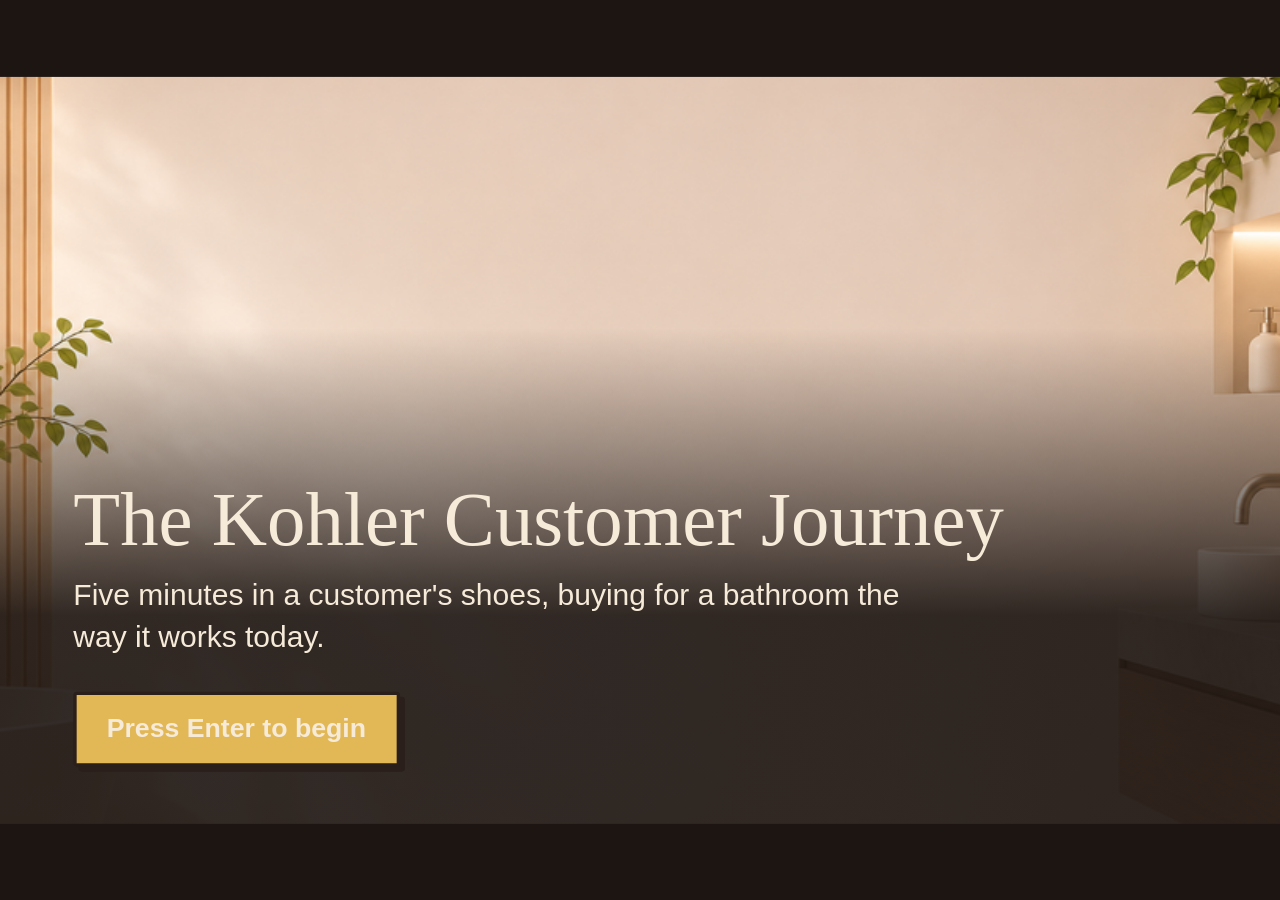
==== web/index.html @ 0ee65b8f "Game completion + HTML setup" ====
<!doctype html>
<html lang="en">
<head>
<meta charset="utf-8">
<meta name="viewport" content="width=device-width, initial-scale=1">
<title>The Kohler Customer Journey</title>
<link rel="stylesheet" href="style.css">
</head>
<body>
<!-- The game builds its own interface inside #stage. Open this file directly in a browser to play. -->
<div id="stage"></div>
<noscript>This game needs JavaScript. Please enable it in your browser.</noscript>
<!-- Classic scripts, in this order. No modules and no network calls, so the game runs from a folder. -->
<script src="js/art.js"></script>
<script src="js/props.js"></script>
<script src="js/rooms.js"></script>
<script src="js/story.js"></script>
<script src="js/game.js"></script>
</body>
</html>
---- web/style.css ----
/* style.css — all interface styling: stage scaling, dialogue, menus, overlays.
   The room itself is drawn on the canvas by the scripts. System fonts only; nothing is downloaded. */

:root {
  --cream: #f6ead9;
  --cream-dark: #e4d3ba;
  --paper: #fbf7f0;
  --wood: #a87a4c;
  --sage: #7d9170;
  --sage-dark: #5c7052;
  --sage-light: #a9b99c;
  --clay: #c98f6b;
  --ink: #2a1f1a;
  --gold: #e2b857;
  --night: #1c1512;
  --serif: Georgia, "Iowan Old Style", "Palatino Linotype", Palatino, "Times New Roman", serif;
  --sans: "Segoe UI", -apple-system, BlinkMacSystemFont, "Helvetica Neue", Arial, sans-serif;
}

html, body { margin: 0; height: 100%; background: var(--night); overflow: hidden; }
[hidden] { display: none !important; }
noscript { position: absolute; left: 16px; top: 16px; color: var(--cream); font: 16px var(--sans); }

/* The stage is always 768 x 448 and is scaled to fit the window by game.js. */
#stage {
  position: absolute; left: 50%; top: 50%;
  width: 768px; height: 448px;
  transform: translate(-50%, -50%);
  transform-origin: center;
  overflow: hidden;
  background: var(--night);
  color: var(--ink);
  font-family: var(--sans);
  -webkit-user-select: none; user-select: none;
  cursor: default;
}
/* :where() keeps these resets at the lowest priority, so the spacing rules further down win. */
:where(#stage) button { font: inherit; color: inherit; cursor: pointer; }
:where(#stage) button:focus { outline: none; }
:where(#stage) p, :where(#stage) h1, :where(#stage) h2, :where(#stage) h3 { margin: 0; }

.view {
  position: absolute; left: 0; top: 0; width: 768px; height: 448px;
  image-rendering: pixelated; image-rendering: crisp-edges;
}

/* ---------- in-room interface ---------- */
.chip {
  position: absolute; left: 14px; top: 12px;
  background: var(--ink); color: var(--cream);
  font-size: 13px; font-weight: 600; line-height: 1;
  padding: 7px 10px; border-radius: 2px;
}
.hint {
  position: absolute; left: 50%; bottom: 14px; transform: translateX(-50%);
  background: rgba(42, 31, 26, 0.9); color: var(--cream);
  font-size: 14px; line-height: 1.2; white-space: nowrap;
  padding: 8px 14px; border-radius: 3px;
}

/* ---------- dialogue: three voices that look different ---------- */
.dialog {
  position: absolute; left: 20px; right: 20px; bottom: 14px;
  min-height: 86px; box-sizing: border-box;
  padding: 14px 50px 14px 20px;
}
.dialog .line { font-size: 19px; line-height: 1.38; }
.dialog .off { visibility: hidden; }
.dialog .who { font-size: 13px; font-weight: 600; line-height: 1; }
.dialog .more {
  position: absolute; right: 14px; bottom: 12px;
  width: 20px; height: 20px; box-sizing: border-box;
  border: 2px solid currentColor; border-radius: 3px;
  font: 600 12px/16px var(--sans); text-align: center; font-style: normal;
  opacity: 0.75;
}

/* a thought: the persona's inner voice */
.dialog.thought {
  background: var(--cream); border: 2px solid var(--ink); border-radius: 24px;
  box-shadow: 4px 4px 0 var(--ink);
  font-family: var(--serif); font-style: italic;
}
.dialog.thought::before, .dialog.thought::after {
  content: ""; position: absolute; background: var(--cream); border: 2px solid var(--ink); border-radius: 50%;
}
.dialog.thought::before { left: 38px; top: -19px; width: 13px; height: 13px; }
.dialog.thought::after { left: 26px; top: -32px; width: 7px; height: 7px; }
.dialog.thought .who { font-family: var(--sans); font-style: normal; color: var(--sage-dark); margin-bottom: 6px; }

/* narration: what happens, with no speaker */
.dialog.narr { background: rgba(28, 21, 18, 0.94); color: var(--cream); border: 2px solid rgba(246, 234, 217, 0.32); border-radius: 3px; }

/* speech: someone else talking */
.dialog.speech {
  background: var(--paper); border: 2px solid var(--ink); border-radius: 3px;
  box-shadow: 4px 4px 0 var(--ink); padding-top: 20px;
}
.dialog.speech .who {
  position: absolute; left: 14px; top: -13px;
  background: var(--ink); color: var(--cream); padding: 6px 10px; border-radius: 2px;
}

/* ---------- choices and the pause menu ---------- */
.opt {
  display: block; width: 100%; box-sizing: border-box; text-align: left;
  font-size: 16px; line-height: 1.3;
  padding: 9px 12px; margin-top: 7px;
  background: var(--paper); border: 2px solid var(--ink); border-radius: 2px;
}
.opt.on { background: var(--gold); box-shadow: 3px 3px 0 var(--ink); }

.choice {
  position: absolute; left: 50%; bottom: 16px; transform: translateX(-50%);
  width: 580px; box-sizing: border-box;
  background: var(--cream); border: 2px solid var(--ink); box-shadow: 4px 4px 0 var(--ink);
  padding: 14px 16px 16px;
}
.choice .prompt { font-family: var(--serif); font-style: italic; font-size: 19px; line-height: 1.35; margin-bottom: 4px; }

.pause, .screen {
  position: absolute; left: 0; top: 0; width: 100%; height: 100%;
  background: rgba(28, 21, 18, 0.74);
  display: flex; align-items: center; justify-content: center;
}
.pause .panel {
  width: 280px; background: var(--cream); border: 2px solid var(--ink); box-shadow: 5px 5px 0 var(--ink);
  padding: 18px 18px 20px;
}
.pause h2 { font-family: var(--serif); font-size: 24px; font-weight: 400; margin-bottom: 8px; }

/* ---------- overlays: the screens and papers the persona looks at ---------- */
.screen { flex-direction: column; }
.closehint { margin-top: 8px; color: var(--cream); font-size: 13px; }
.win { box-sizing: border-box; color: #202124; }

/* a browser full of answers. Deliberately busier than the rest of the game. */
.browser { width: 660px; background: #fff; border: 2px solid var(--ink); box-shadow: 5px 5px 0 var(--ink); font-size: 13px; }
.browser .tabs { display: flex; gap: 2px; background: #dde1e6; padding: 5px 6px 0; }
.browser .tab {
  flex: 1 1 0; min-width: 0; padding: 5px 8px; font-size: 11px; color: #4a4f55;
  background: #c9ced5; border-radius: 6px 6px 0 0;
  white-space: nowrap; overflow: hidden; text-overflow: ellipsis;
}
.browser .tab.on { background: #fff; color: #202124; }
.browser .bar { padding: 5px 10px; border-bottom: 1px solid #e3e5e8; }
.browser .url { display: block; background: #f1f3f4; border-radius: 14px; padding: 4px 12px; font-size: 13px; color: #202124; }
.browser .res { display: flex; align-items: center; gap: 12px; padding: 4px 12px 5px; border-bottom: 1px solid #ececec; }
.browser .res:last-child { border-bottom: 0; }
.browser .res.sponsored { background: #fffbea; }
.browser .resmain { flex: 1 1 auto; min-width: 0; }
.browser .resmeta { font-size: 11px; line-height: 1.25; color: #1e6b34; }
.browser .tag { display: inline-block; margin-right: 6px; padding: 0 5px; border: 1px solid #9aa0a6; border-radius: 3px; color: #4a4f55; font-size: 10px; font-weight: 600; }
.browser .tag.ad { background: #f6c945; border-color: #c79a12; color: #3a2c00; }
.browser .ttl { font-size: 14px; line-height: 1.25; color: #1a0dab; white-space: nowrap; overflow: hidden; text-overflow: ellipsis; }
.browser .ln { font-size: 12px; line-height: 1.25; color: #4d5156; white-space: nowrap; overflow: hidden; text-overflow: ellipsis; }
.browser .price { flex: 0 0 auto; min-width: 86px; text-align: right; font-size: 16px; font-weight: 700; color: #202124; }
.browser .price.none { font-size: 11px; font-weight: 400; font-style: italic; color: #80868b; }

/* a phone: a store app, a calendar, a message thread */
.phone {
  width: 286px; background: #fff; border: 7px solid var(--ink); border-radius: 28px;
  box-shadow: 5px 5px 0 rgba(0, 0, 0, 0.45); overflow: hidden; font-size: 13px;
}
.phone .app { background: var(--ink); color: #fff; font-size: 13px; font-weight: 600; padding: 12px 16px 8px; }
.phone .head { padding: 9px 16px 7px; font-size: 15px; font-weight: 600; border-bottom: 1px solid #e6e6e6; }
.phone .row { position: relative; padding: 8px 16px 9px; border-bottom: 1px solid #ededed; }
.phone .rt { font-size: 14px; font-weight: 600; line-height: 1.25; }
.phone .rl { font-size: 12px; line-height: 1.3; color: #5f6368; margin-top: 1px; }
.phone .badge { display: inline-block; margin-top: 5px; padding: 2px 7px; border-radius: 10px; font-size: 11px; font-weight: 600; background: #e8eaed; color: #3c4043; }
.phone .badge.ok { background: #d9f0dc; color: #17602a; }
.phone .badge.warn { background: #fdeccb; color: #7a4b00; }
.phone .badge.bad { background: #fadad7; color: #8c1d18; }
.phone .foot { padding: 9px 16px 13px; font-size: 12px; line-height: 1.35; color: #5f6368; }

/* paper: a card on the fridge, a manual, a page of a notebook */
.paper {
  width: 400px; background: #fffdf6; border: 1px solid #c9b99b; box-shadow: 5px 6px 0 rgba(0, 0, 0, 0.4);
  padding: 20px 24px 22px; transform: rotate(-1.2deg);
  font-family: var(--serif); color: var(--ink);
}
.paper .ptitle { font-size: 20px; margin-bottom: 8px; padding-bottom: 6px; border-bottom: 1px solid #d8cbb0; }
.paper .pl { font-size: 16px; line-height: 1.5; }
.paper .pl.struck { text-decoration: line-through; text-decoration-color: #b5493b; color: #7b6c5c; }

/* ---------- title cards and the ending ---------- */
.card {
  position: absolute; left: 0; top: 0; width: 100%; height: 100%;
  background: var(--night); color: var(--cream);
  display: flex; flex-direction: column; align-items: center; justify-content: center; text-align: center;
}
.card .time { font-family: var(--serif); font-size: 40px; line-height: 1.15; }
.card .place { margin-top: 10px; font-size: 18px; color: var(--sage-light); max-width: 560px; line-height: 1.4; }

.card.ending { justify-content: flex-start; padding-top: 34px; box-sizing: border-box; }
.portrait { image-rendering: pixelated; image-rendering: crisp-edges; }
.card.ending .portrait { width: 60px; height: 84px; }
.card.ending .endname { margin-top: 2px; font-size: 14px; font-weight: 600; color: var(--sage-light); }
.card.ending .endlines { margin-top: 20px; width: 560px; min-height: 190px; }
.card.ending .endline { font-family: var(--serif); font-size: 20px; line-height: 1.4; margin-bottom: 16px; text-wrap: balance; }
.card.ending .endprompt { position: absolute; left: 0; right: 0; bottom: 20px; font-size: 14px; color: var(--gold); }

/* ---------- menus ---------- */
.menu { position: absolute; left: 0; top: 0; width: 100%; height: 100%; box-sizing: border-box; }

.menu.title { background: #3a2c22; }
.menu.title .bg { position: absolute; left: 0; top: 0; width: 100%; height: 100%; object-fit: cover; }
.menu.title .titlebox {
  position: absolute; left: 0; right: 0; bottom: 0; box-sizing: border-box;
  padding: 90px 44px 34px;
  background: linear-gradient(to bottom, rgba(28, 21, 18, 0), rgba(28, 21, 18, 0.9) 58%);
  color: var(--cream);
}
.menu.title h1 { font-family: var(--serif); font-weight: 400; font-size: 46px; line-height: 1.08; }
.menu.title .sub { margin-top: 8px; font-size: 18px; line-height: 1.4; max-width: 520px; }
.menu.title .go { display: inline-block; width: auto; margin-top: 20px; padding: 10px 18px; font-weight: 600; }

.menu.pick { background: var(--cream); padding: 40px 44px 0; }
.menu.pick .ask { font-family: var(--serif); font-weight: 400; font-size: 32px; line-height: 1.15; }
.menu.pick p.ask { font-size: 20px; line-height: 1.4; }
.cards { display: flex; gap: 22px; margin-top: 26px; }
.pcard {
  flex: 1 1 0; min-width: 0; min-height: 214px; box-sizing: border-box; text-align: left; vertical-align: top;
  display: flex; flex-direction: column; align-items: stretch; justify-content: flex-start;
  background: var(--paper); border: 2px solid var(--ink); border-radius: 3px; box-shadow: 5px 5px 0 var(--ink);
  padding: 20px 20px 18px;
}
.pcard.on { background: #fff; border-color: var(--ink); box-shadow: 5px 5px 0 var(--gold), 0 0 0 4px var(--gold); }
.pcard h3 { font-family: var(--serif); font-weight: 400; font-size: 27px; line-height: 1.15; }
.pcard .pitch { margin-top: 10px; font-size: 16px; line-height: 1.42; }
.pcard .meta { margin-top: 5px; font-size: 13px; color: var(--sage-dark); font-weight: 600; }
.pcard.level .pitch { margin-bottom: auto; padding-bottom: 14px; }
.pcard.persona { flex-direction: row; gap: 16px; }
.pcard.persona .portrait { flex: 0 0 auto; width: 80px; height: 112px; background: var(--cream-dark); border: 2px solid var(--ink); border-radius: 2px; }
.pcard.persona .ptext { flex: 1 1 auto; min-width: 0; }
.pcard.persona h3 { font-size: 24px; }
.pcard .role { margin-top: 4px; font-size: 13px; font-weight: 600; color: var(--sage-dark); line-height: 1.3; }
.pcard.persona .pitch { font-size: 15px; }
.pcard .tag { margin-top: 10px; font-family: var(--serif); font-style: italic; font-size: 15px; line-height: 1.4; }
.backhint { position: absolute; left: 44px; bottom: 18px; font-size: 13px; color: #6f5f50; }
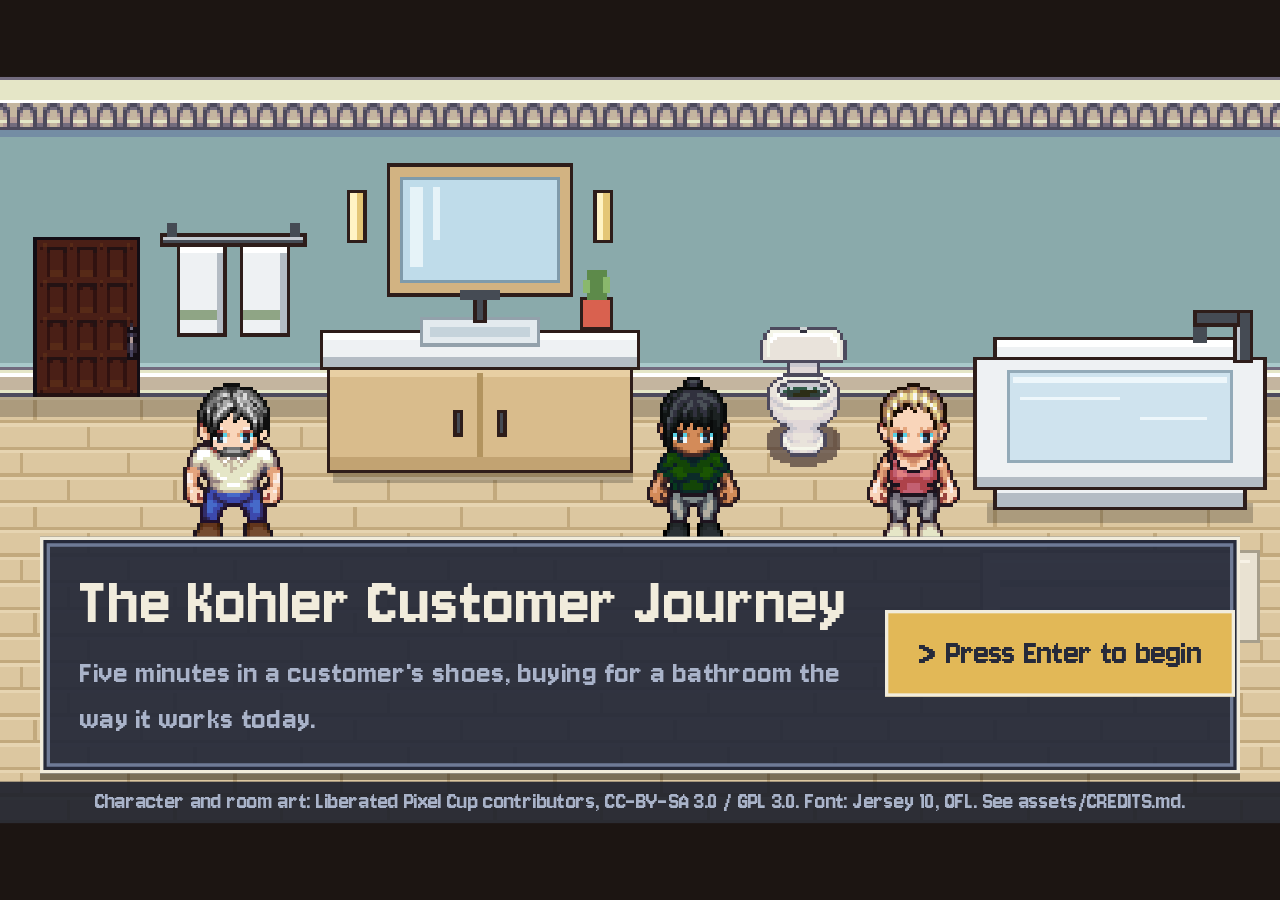
==== commit 5fea566b: "Web game: pixel-art rooms, characters and UI; Kohler fact corrections Level 1 is now "Not What It Us" ====
--- a/web/index.html
+++ b/web/index.html
@@ -12,6 +12,7 @@
 <noscript>This game needs JavaScript. Please enable it in your browser.</noscript>
 <!-- Classic scripts, in this order. No modules and no network calls, so the game runs from a folder. -->
 <script src="js/art.js"></script>
+<script src="js/sprites.js"></script>
 <script src="js/props.js"></script>
 <script src="js/rooms.js"></script>
 <script src="js/story.js"></script>
--- a/web/style.css
+++ b/web/style.css
@@ -1,5 +1,12 @@
 /* style.css — all interface styling: stage scaling, dialogue, menus, overlays.
-   The room itself is drawn on the canvas by the scripts. System fonts only; nothing is downloaded. */
+   The room itself is drawn on the canvas by the scripts. Nothing is downloaded: the one font is a file in assets/fonts. */
+
+/* Jersey 10 (SIL Open Font License, see assets/fonts/OFL.txt). It has one weight; the interface never asks for bold or italic. */
+@font-face {
+  font-family: "Jersey 10";
+  src: url("assets/fonts/Jersey10-Regular.ttf") format("truetype");
+  font-weight: 400; font-style: normal; font-display: block;
+}
 
 :root {
   --cream: #f6ead9;
@@ -13,8 +20,14 @@
   --ink: #2a1f1a;
   --gold: #e2b857;
   --night: #1c1512;
+  --slate: #262a3a;        /* interface windows */
+  --slate-line: #6f7b96;
+  --bone: #f1ecdc;
+  --slate-deep: #1b1e2b;   /* behind menus and title cards */
+  --slate-text: #a9b3c9;   /* secondary text on slate */
   --serif: Georgia, "Iowan Old Style", "Palatino Linotype", Palatino, "Times New Roman", serif;
   --sans: "Segoe UI", -apple-system, BlinkMacSystemFont, "Helvetica Neue", Arial, sans-serif;
+  --pixel: "Jersey 10", "Segoe UI", -apple-system, BlinkMacSystemFont, "Helvetica Neue", Arial, sans-serif;   /* the interface */
 }
 
 html, body { margin: 0; height: 100%; background: var(--night); overflow: hidden; }
@@ -30,7 +43,7 @@
   overflow: hidden;
   background: var(--night);
   color: var(--ink);
-  font-family: var(--sans);
+  font-family: var(--pixel); font-synthesis: none; font-variant-ligatures: none; letter-spacing: 0.01em;
   -webkit-user-select: none; user-select: none;
   cursor: default;
 }
@@ -44,79 +57,76 @@
   image-rendering: pixelated; image-rendering: crisp-edges;
 }
 
-/* ---------- in-room interface ---------- */
+/* ---------- in-room interface: dark slate windows with a light pixel border ----------
+   Hard edges only (no rounded corners, no blur), so the boxes sit with the pixel art. */
+.chip, .hint, .dialog, .choice, .pause .panel {
+  background: var(--slate); color: var(--bone);
+  border: 2px solid var(--bone); border-radius: 0;
+}
 .chip {
   position: absolute; left: 14px; top: 12px;
-  background: var(--ink); color: var(--cream);
-  font-size: 13px; font-weight: 600; line-height: 1;
-  padding: 7px 10px; border-radius: 2px;
+  font-size: 18px; font-weight: 600; line-height: 1;
+  padding: 6px 10px; box-shadow: 0 3px 0 rgba(0, 0, 0, 0.45);
 }
 .hint {
   position: absolute; left: 50%; bottom: 14px; transform: translateX(-50%);
-  background: rgba(42, 31, 26, 0.9); color: var(--cream);
-  font-size: 14px; line-height: 1.2; white-space: nowrap;
-  padding: 8px 14px; border-radius: 3px;
+  font-size: 19px; line-height: 1.2; white-space: nowrap;
+  padding: 7px 14px; box-shadow: 0 3px 0 rgba(0, 0, 0, 0.45);
 }
 
 /* ---------- dialogue: three voices that look different ---------- */
 .dialog {
   position: absolute; left: 20px; right: 20px; bottom: 14px;
   min-height: 86px; box-sizing: border-box;
-  padding: 14px 50px 14px 20px;
-}
-.dialog .line { font-size: 19px; line-height: 1.38; }
+  padding: 16px 52px 16px 22px;
+  box-shadow: inset 0 0 0 2px var(--slate), inset 0 0 0 4px var(--slate-line), 0 4px 0 rgba(0, 0, 0, 0.45);
+}
+.dialog .line { font-size: 25px; line-height: 1.25; }
 .dialog .off { visibility: hidden; }
-.dialog .who { font-size: 13px; font-weight: 600; line-height: 1; }
+.dialog .who {
+  position: absolute; left: 14px; top: -14px;
+  font: 400 18px/1 var(--pixel);
+  padding: 5px 10px; background: var(--bone); color: var(--slate); border: 2px solid var(--slate);
+}
 .dialog .more {
   position: absolute; right: 14px; bottom: 12px;
   width: 20px; height: 20px; box-sizing: border-box;
-  border: 2px solid currentColor; border-radius: 3px;
-  font: 600 12px/16px var(--sans); text-align: center; font-style: normal;
-  opacity: 0.75;
-}
-
-/* a thought: the persona's inner voice */
-.dialog.thought {
-  background: var(--cream); border: 2px solid var(--ink); border-radius: 24px;
-  box-shadow: 4px 4px 0 var(--ink);
-  font-family: var(--serif); font-style: italic;
-}
-.dialog.thought::before, .dialog.thought::after {
-  content: ""; position: absolute; background: var(--cream); border: 2px solid var(--ink); border-radius: 50%;
-}
-.dialog.thought::before { left: 38px; top: -19px; width: 13px; height: 13px; }
-.dialog.thought::after { left: 26px; top: -32px; width: 7px; height: 7px; }
-.dialog.thought .who { font-family: var(--sans); font-style: normal; color: var(--sage-dark); margin-bottom: 6px; }
-
-/* narration: what happens, with no speaker */
-.dialog.narr { background: rgba(28, 21, 18, 0.94); color: var(--cream); border: 2px solid rgba(246, 234, 217, 0.32); border-radius: 3px; }
-
-/* speech: someone else talking */
-.dialog.speech {
-  background: var(--paper); border: 2px solid var(--ink); border-radius: 3px;
-  box-shadow: 4px 4px 0 var(--ink); padding-top: 20px;
-}
-.dialog.speech .who {
-  position: absolute; left: 14px; top: -13px;
-  background: var(--ink); color: var(--cream); padding: 6px 10px; border-radius: 2px;
-}
+  background: var(--gold); color: var(--slate);
+  font: 400 17px/20px var(--pixel); text-align: center;
+}
+
+/* a thought: the persona's inner voice. Italic, with a trail of small squares rising from the name. */
+.dialog.thought { color: #f7e9bd; padding-top: 22px; }      /* a warmer tint; a pixel font has no italic */
+.dialog.thought::before, .dialog.thought::after { content: ""; position: absolute; background: var(--bone); border: 2px solid var(--slate); }
+.dialog.thought::before { left: 30px; top: -27px; width: 6px; height: 6px; }
+.dialog.thought::after { left: 22px; top: -38px; width: 3px; height: 3px; }
+
+/* narration: what happens, with no speaker. A plainer, dimmer window. */
+.dialog.narr { border-color: var(--slate-line); color: #d9d4c6; box-shadow: 0 4px 0 rgba(0, 0, 0, 0.45); }
+
+/* speech: someone else talking. The name sits on a gold plate. */
+.dialog.speech { padding-top: 22px; }
+.dialog.speech .who { background: var(--gold); }
 
 /* ---------- choices and the pause menu ---------- */
 .opt {
   display: block; width: 100%; box-sizing: border-box; text-align: left;
-  font-size: 16px; line-height: 1.3;
+  font-size: 22px; line-height: 1.3;
   padding: 9px 12px; margin-top: 7px;
   background: var(--paper); border: 2px solid var(--ink); border-radius: 2px;
 }
 .opt.on { background: var(--gold); box-shadow: 3px 3px 0 var(--ink); }
+.choice .opt, .pause .opt { background: transparent; color: var(--bone); border: 2px solid var(--slate-line); border-radius: 0; }
+.choice .opt.on, .pause .opt.on { background: var(--gold); color: var(--slate); border-color: var(--bone); box-shadow: none; }
+.choice .opt.on::before, .pause .opt.on::before { content: "> "; font-weight: 700; }
 
 .choice {
   position: absolute; left: 50%; bottom: 16px; transform: translateX(-50%);
   width: 580px; box-sizing: border-box;
-  background: var(--cream); border: 2px solid var(--ink); box-shadow: 4px 4px 0 var(--ink);
-  padding: 14px 16px 16px;
-}
-.choice .prompt { font-family: var(--serif); font-style: italic; font-size: 19px; line-height: 1.35; margin-bottom: 4px; }
+  box-shadow: inset 0 0 0 2px var(--slate), inset 0 0 0 4px var(--slate-line), 0 4px 0 rgba(0, 0, 0, 0.45);
+  padding: 16px 18px 18px;
+}
+.choice .prompt { font-size: 26px; line-height: 1.3; margin-bottom: 4px; color: #f7e9bd; }
 
 .pause, .screen {
   position: absolute; left: 0; top: 0; width: 100%; height: 100%;
@@ -124,15 +134,16 @@
   display: flex; align-items: center; justify-content: center;
 }
 .pause .panel {
-  width: 280px; background: var(--cream); border: 2px solid var(--ink); box-shadow: 5px 5px 0 var(--ink);
-  padding: 18px 18px 20px;
-}
-.pause h2 { font-family: var(--serif); font-size: 24px; font-weight: 400; margin-bottom: 8px; }
+  width: 280px;
+  box-shadow: inset 0 0 0 2px var(--slate), inset 0 0 0 4px var(--slate-line), 0 5px 0 rgba(0, 0, 0, 0.45);
+  padding: 20px 20px 22px;
+}
+.pause h2 { font-size: 32px; font-weight: 500; margin-bottom: 8px; }
 
 /* ---------- overlays: the screens and papers the persona looks at ---------- */
 .screen { flex-direction: column; }
-.closehint { margin-top: 8px; color: var(--cream); font-size: 13px; }
-.win { box-sizing: border-box; color: #202124; }
+.closehint { margin-top: 8px; color: var(--cream); font-size: 17px; }
+.win { box-sizing: border-box; color: #202124; font-family: var(--sans); font-synthesis: weight style; letter-spacing: 0; }      /* screens and papers look like the real thing */
 
 /* a browser full of answers. Deliberately busier than the rest of the game. */
 .browser { width: 660px; background: #fff; border: 2px solid var(--ink); box-shadow: 5px 5px 0 var(--ink); font-size: 13px; }
@@ -186,55 +197,61 @@
 /* ---------- title cards and the ending ---------- */
 .card {
   position: absolute; left: 0; top: 0; width: 100%; height: 100%;
-  background: var(--night); color: var(--cream);
+  background: var(--slate-deep); color: var(--bone);
   display: flex; flex-direction: column; align-items: center; justify-content: center; text-align: center;
 }
-.card .time { font-family: var(--serif); font-size: 40px; line-height: 1.15; }
-.card .place { margin-top: 10px; font-size: 18px; color: var(--sage-light); max-width: 560px; line-height: 1.4; }
+.card .time { font-size: 48px; font-weight: 500; line-height: 1.15; }
+.card .place { margin-top: 10px; font-size: 22px; color: var(--slate-text); max-width: 560px; line-height: 1.4; }
 
 .card.ending { justify-content: flex-start; padding-top: 34px; box-sizing: border-box; }
 .portrait { image-rendering: pixelated; image-rendering: crisp-edges; }
 .card.ending .portrait { width: 60px; height: 84px; }
-.card.ending .endname { margin-top: 2px; font-size: 14px; font-weight: 600; color: var(--sage-light); }
+.card.ending .endname { margin-top: 2px; font-size: 18px; font-weight: 600; color: var(--gold); }
 .card.ending .endlines { margin-top: 20px; width: 560px; min-height: 190px; }
-.card.ending .endline { font-family: var(--serif); font-size: 20px; line-height: 1.4; margin-bottom: 16px; text-wrap: balance; }
-.card.ending .endprompt { position: absolute; left: 0; right: 0; bottom: 20px; font-size: 14px; color: var(--gold); }
-
-/* ---------- menus ---------- */
+.card.ending .endline { font-size: 25px; line-height: 1.4; margin-bottom: 16px; text-wrap: balance; }
+.card.ending .endprompt { position: absolute; left: 0; right: 0; bottom: 20px; font-size: 18px; color: var(--gold); }
+
+/* ---------- menus: the same slate windows as the in-room interface ---------- */
 .menu { position: absolute; left: 0; top: 0; width: 100%; height: 100%; box-sizing: border-box; }
 
-.menu.title { background: #3a2c22; }
-.menu.title .bg { position: absolute; left: 0; top: 0; width: 100%; height: 100%; object-fit: cover; }
+.menu.title { background: var(--slate-deep); }
+.menu.title .bg { position: absolute; left: 0; top: 0; width: 100%; height: 100%; image-rendering: pixelated; image-rendering: crisp-edges; }
 .menu.title .titlebox {
-  position: absolute; left: 0; right: 0; bottom: 0; box-sizing: border-box;
-  padding: 90px 44px 34px;
-  background: linear-gradient(to bottom, rgba(28, 21, 18, 0), rgba(28, 21, 18, 0.9) 58%);
-  color: var(--cream);
-}
-.menu.title h1 { font-family: var(--serif); font-weight: 400; font-size: 46px; line-height: 1.08; }
-.menu.title .sub { margin-top: 8px; font-size: 18px; line-height: 1.4; max-width: 520px; }
-.menu.title .go { display: inline-block; width: auto; margin-top: 20px; padding: 10px 18px; font-weight: 600; }
-
-.menu.pick { background: var(--cream); padding: 40px 44px 0; }
-.menu.pick .ask { font-family: var(--serif); font-weight: 400; font-size: 32px; line-height: 1.15; }
-.menu.pick p.ask { font-size: 20px; line-height: 1.4; }
-.cards { display: flex; gap: 22px; margin-top: 26px; }
+  position: absolute; left: 24px; right: 24px; bottom: 30px; box-sizing: border-box;
+  padding: 14px 22px 16px;
+  display: grid; grid-template-columns: 1fr auto; column-gap: 22px; align-items: center;     /* words left, button right */
+  background: rgba(38, 42, 58, 0.94); color: var(--bone); border: 2px solid var(--bone);
+  box-shadow: inset 0 0 0 2px var(--slate), inset 0 0 0 4px var(--slate-line), 0 4px 0 rgba(0, 0, 0, 0.45);
+}
+.menu.title h1 { grid-column: 1; font-weight: 600; font-size: 44px; line-height: 1.1; white-space: nowrap; }
+.menu.title .sub { grid-column: 1; margin-top: 4px; font-size: 20px; line-height: 1.4; color: var(--slate-text); }
+.menu.title .credits { position: absolute; left: 0; right: 0; bottom: 0; padding: 4px 0 5px; text-align: center; font-size: 15px; color: var(--slate-text); background: rgba(27, 30, 43, 0.9); }
+.menu.title .go { grid-column: 2; grid-row: 1 / span 2; display: inline-block; width: auto; margin-top: 0; padding: 10px 18px; white-space: nowrap; font-weight: 600; border-radius: 0; border-color: var(--bone); color: var(--slate); box-shadow: none; }
+.menu.title .go::before { content: "> "; font-weight: 700; }
+
+.menu.pick { background: var(--slate-deep); color: var(--bone); padding: 36px 40px 0; }
+.menu.pick .ask { font-weight: 500; font-size: 40px; line-height: 1.15; }
+.menu.pick p.ask { font-size: 24px; line-height: 1.4; }
+.cards { display: flex; gap: 20px; margin-top: 24px; }
 .pcard {
-  flex: 1 1 0; min-width: 0; min-height: 214px; box-sizing: border-box; text-align: left; vertical-align: top;
+  flex: 1 1 0; min-width: 0; min-height: 222px; box-sizing: border-box; text-align: left; vertical-align: top;
   display: flex; flex-direction: column; align-items: stretch; justify-content: flex-start;
-  background: var(--paper); border: 2px solid var(--ink); border-radius: 3px; box-shadow: 5px 5px 0 var(--ink);
+  background: var(--slate); color: var(--bone); border: 2px solid var(--slate-line); border-radius: 0;
+  box-shadow: 0 4px 0 rgba(0, 0, 0, 0.45);
   padding: 20px 20px 18px;
 }
-.pcard.on { background: #fff; border-color: var(--ink); box-shadow: 5px 5px 0 var(--gold), 0 0 0 4px var(--gold); }
-.pcard h3 { font-family: var(--serif); font-weight: 400; font-size: 27px; line-height: 1.15; }
-.pcard .pitch { margin-top: 10px; font-size: 16px; line-height: 1.42; }
-.pcard .meta { margin-top: 5px; font-size: 13px; color: var(--sage-dark); font-weight: 600; }
+.pcard.on { border-color: var(--gold); box-shadow: inset 0 0 0 2px var(--slate), inset 0 0 0 4px var(--gold), 0 4px 0 rgba(0, 0, 0, 0.45); }
+.pcard h3 { font-weight: 600; font-size: 32px; line-height: 1.15; }
+.pcard.on h3 { color: var(--gold); }
+.pcard .pitch { margin-top: 10px; font-size: 20px; line-height: 1.25; }
+.pcard .meta { margin-top: 5px; font-size: 18px; color: var(--slate-text); font-weight: 600; }
 .pcard.level .pitch { margin-bottom: auto; padding-bottom: 14px; }
 .pcard.persona { flex-direction: row; gap: 16px; }
-.pcard.persona .portrait { flex: 0 0 auto; width: 80px; height: 112px; background: var(--cream-dark); border: 2px solid var(--ink); border-radius: 2px; }
+.pcard.persona .portrait { flex: 0 0 auto; width: 80px; height: 112px; background: #3a4056; border: 2px solid var(--slate-line); }
+.pcard.persona.on .portrait { border-color: var(--bone); }
 .pcard.persona .ptext { flex: 1 1 auto; min-width: 0; }
-.pcard.persona h3 { font-size: 24px; }
-.pcard .role { margin-top: 4px; font-size: 13px; font-weight: 600; color: var(--sage-dark); line-height: 1.3; }
-.pcard.persona .pitch { font-size: 15px; }
-.pcard .tag { margin-top: 10px; font-family: var(--serif); font-style: italic; font-size: 15px; line-height: 1.4; }
-.backhint { position: absolute; left: 44px; bottom: 18px; font-size: 13px; color: #6f5f50; }
+.pcard.persona h3 { font-size: 30px; }
+.pcard .role { margin-top: 4px; font-size: 16px; color: var(--slate-text); line-height: 1.2; }
+.pcard.persona .pitch { font-size: 19px; }
+.pcard .tag { margin-top: 10px; font-size: 19px; line-height: 1.25; color: #f7e9bd; }
+.backhint { position: absolute; left: 40px; bottom: 16px; font-size: 17px; color: var(--slate-text); }
